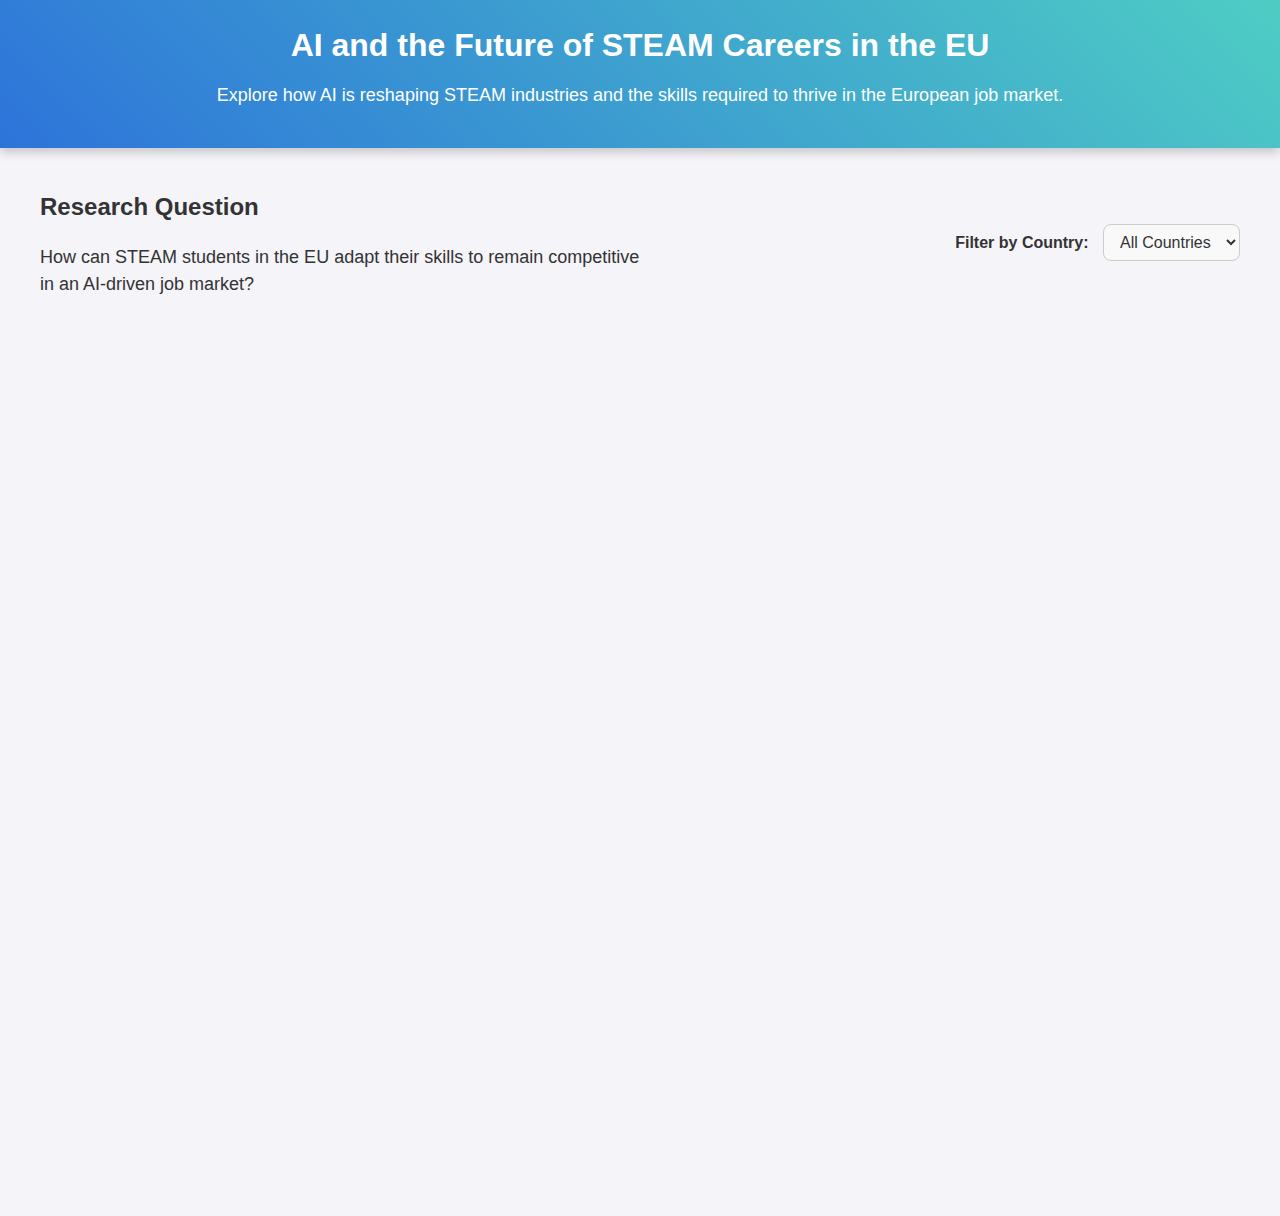
==== visualization1/index.html @ c3ec1257 "Initial Commit" ====
<!DOCTYPE html>
<html lang="en">
<head>
  <meta charset="UTF-8">
  <meta name="viewport" content="width=device-width, initial-scale=1.0">
  <title>AI and the Future of STEAM Careers in the EU</title>
  <link rel="stylesheet" href="style.css">
  <script src="https://d3js.org/d3.v6.min.js"></script>
</head>
<body>
  <!-- Header Section -->
  <header class="header">
    <h1>AI and the Future of STEAM Careers in the EU</h1>
    <p>Explore how AI is reshaping STEAM industries and the skills required to thrive in the European job market.</p>
  </header>

  <!-- Top Section for Research Question and Filters -->
  <div id="top-section">
    <section id="research-question">
      <h2>Research Question</h2>
      <p>How can STEAM students in the EU adapt their skills to remain competitive in an AI-driven job market?</p>
    </section>

    <section id="filters">
      <label for="country-filter">Filter by Country:</label>
      <select id="country-filter">
        <option value="all">All Countries</option>
      </select>
    </section>
  </div>

  <!-- Visualization Section -->
  <section id="visualization">
    <div id="chart-container">
      <div id="chart"></div>
    </div>
  </section>

  <script src="script.js"></script>
</body>
</html>
---- visualization1/style.css ----
/* General page styling */
body {
  font-family: 'Roboto', Arial, sans-serif;
  margin: 0;
  padding: 0;
  background-color: #f4f4f9;
  color: #333;
  line-height: 1.6;
}

/* Header styling */
.header {
  text-align: center;
  padding: 20px 15px;
  background: linear-gradient(45deg, #2d74da, #4ecdc4);
  color: white;
  box-shadow: 0px 4px 10px rgba(0, 0, 0, 0.2);
}

.header h1 {
  margin: 0;
  font-size: 32px;
  font-weight: bold;
}

.header p {
  font-size: 18px;
  margin-top: 10px;
}

/* Top Section Layout */
#top-section {
  display: flex;
  justify-content: space-between; /* Ensure research question is left-aligned, and filter is right-aligned */
  align-items: center;
  max-width: 1200px;
  margin: 20px auto; /* Center align the container */
  padding: 0 15px; /* Add padding for spacing */
}

#research-question {
  flex: 1;
  max-width: 600px; /* Set a maximum width */
}

#research-question h2 {
  font-size: 24px;
  margin-bottom: 10px;
}

#research-question p {
  font-size: 18px;
  line-height: 1.5;
}

#filters {
  flex: 1;
  max-width: 300px; /* Restrict the width of the filter section */
  text-align: right;
}

#filters label {
  margin-right: 10px;
  font-weight: bold;
  font-size: 16px;
}

#filters select {
  padding: 8px 12px;
  border-radius: 8px;
  border: 1px solid #ccc;
  font-size: 16px;
  color: #333;
  background-color: #f9f9f9;
}

/* Visualization Section */
#visualization {
  display: flex;
  justify-content: center; /* Ensure visualization is centered horizontally */
  align-items: center; /* Ensure visualization is centered vertically */
  padding: 40px 15px; /* Add spacing around the visualization */
}

#chart-container {
  width: 100%;
  max-width: 1200px; /* Set maximum width for visualization */
  height: 800px; /* Maintain a large size for the visualization */
  display: flex;
  justify-content: center;
  align-items: center;
  background: transparent; /* Transparent background */
}

#chart {
  width: 100%;
  height: 100%;
}

/* Tooltip styling */
.tooltip {
  font-family: 'Roboto', Arial, sans-serif;
  font-size: 14px;
  color: #fff;
  position: absolute;
  background: rgba(0, 0, 0, 0.9);
  border-radius: 8px;
  padding: 10px;
  box-shadow: 0px 4px 10px rgba(0, 0, 0, 0.3);
  pointer-events: none;
  visibility: hidden;
  z-index: 10;
}

.tooltip strong {
  display: block;
  font-size: 16px;
  margin-bottom: 8px;
  color: #fff;
}

.tooltip span {
  font-size: 14px;
  line-height: 1.5;
}
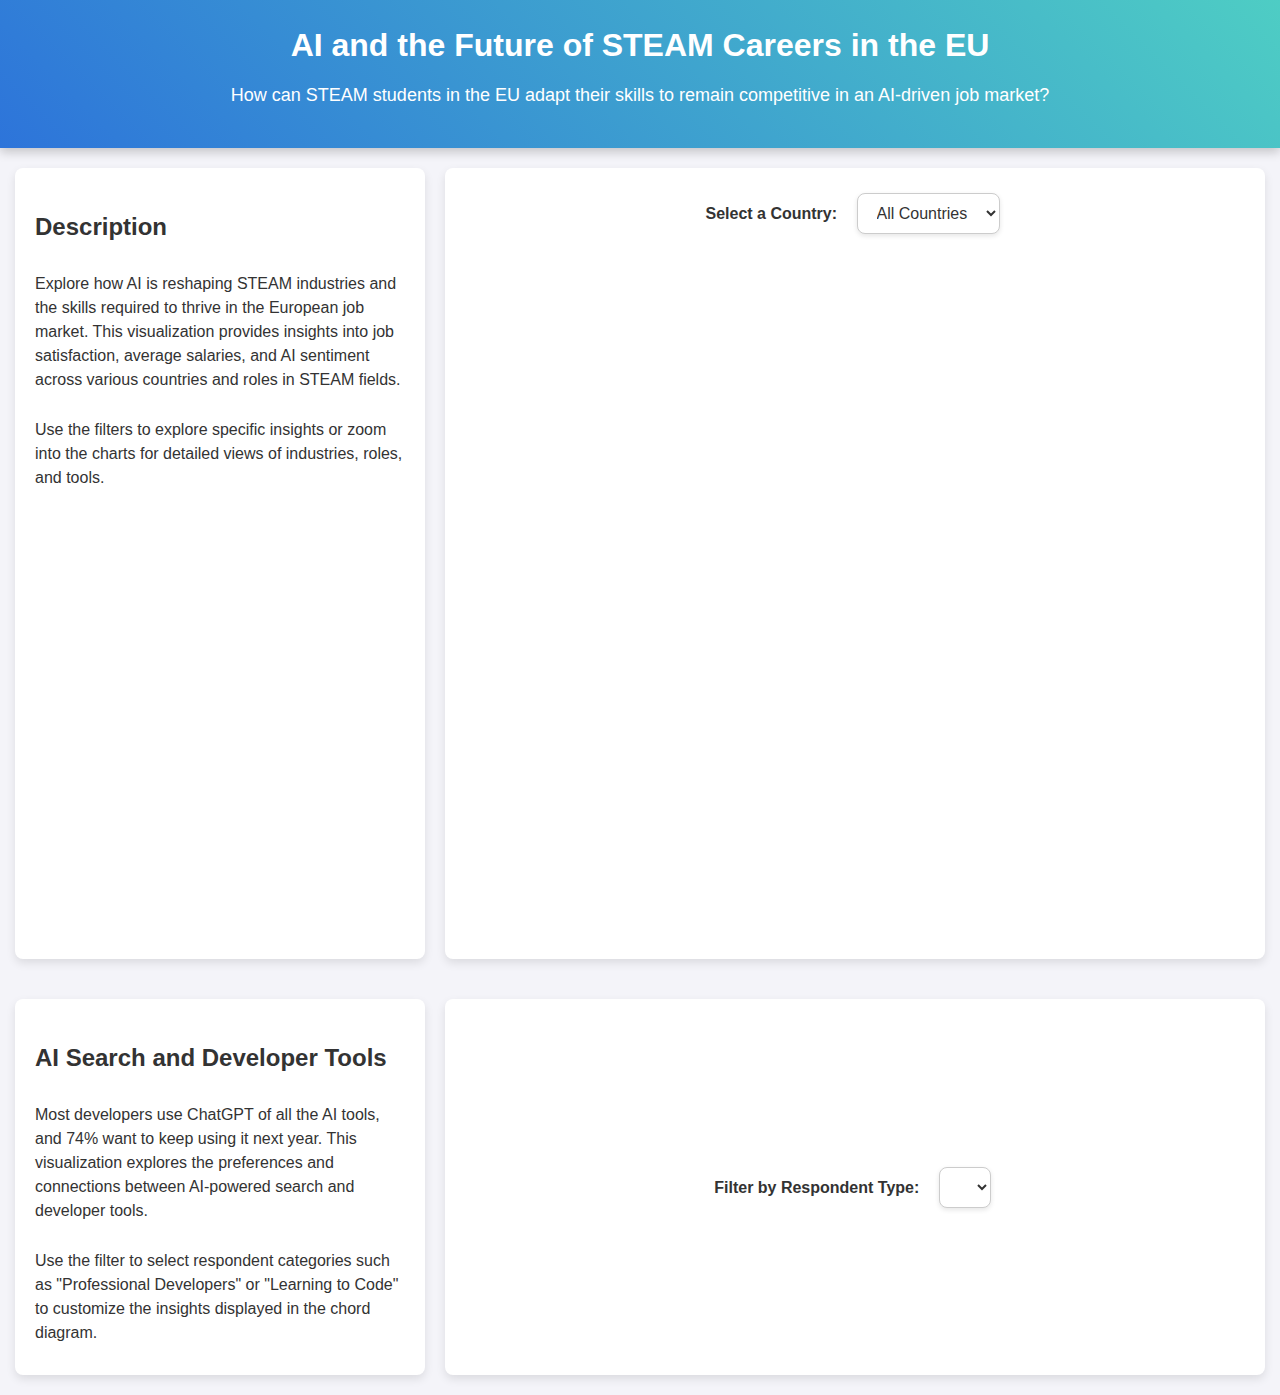
==== commit 1cd2413d: "Adding D3 Chord Diagram and improved Circular Pack chart" ====
--- a/visualization1/index.html
+++ b/visualization1/index.html
@@ -6,36 +6,67 @@
   <title>AI and the Future of STEAM Careers in the EU</title>
   <link rel="stylesheet" href="style.css">
   <script src="https://d3js.org/d3.v6.min.js"></script>
+  <script src="circular_pack.js" defer></script> <!-- Script for Circular Packing Chart -->
+  <script src="chord.js" defer></script> <!-- Script for Chord Diagram -->
 </head>
 <body>
   <!-- Header Section -->
   <header class="header">
     <h1>AI and the Future of STEAM Careers in the EU</h1>
-    <p>Explore how AI is reshaping STEAM industries and the skills required to thrive in the European job market.</p>
+    <p>How can STEAM students in the EU adapt their skills to remain competitive in an AI-driven job market?</p>
   </header>
 
-  <!-- Top Section for Research Question and Filters -->
-  <div id="top-section">
-    <section id="research-question">
-      <h2>Research Question</h2>
-      <p>How can STEAM students in the EU adapt their skills to remain competitive in an AI-driven job market?</p>
-    </section>
+  <!-- Main Section -->
+  <main class="main-container">
+    <!-- Top Section -->
+    <div class="top-section">
+      <!-- Left Card for Storytelling -->
+      <div class="left-card">
+        <h2>Description</h2>
+        <p>Explore how AI is reshaping STEAM industries and the skills required to thrive in the European job market. This visualization provides insights into job satisfaction, average salaries, and AI sentiment across various countries and roles in STEAM fields.</p>
+        <p>Use the filters to explore specific insights or zoom into the charts for detailed views of industries, roles, and tools.</p>
+      </div>
 
-    <section id="filters">
-      <label for="country-filter">Filter by Country:</label>
-      <select id="country-filter">
-        <option value="all">All Countries</option>
-      </select>
-    </section>
-  </div>
+      <!-- Right Card for Circular Packing Visualization -->
+      <div class="right-card">
+        <!-- Filters for Circular Packing Chart -->
+        <div id="filter-container">
+          <label for="country-filter">Select a Country:</label>
+          <select id="country-filter">
+            <option value="all">All Countries</option>
+          </select>
+        </div>
 
-  <!-- Visualization Section -->
-  <section id="visualization">
-    <div id="chart-container">
-      <div id="chart"></div>
+        <!-- Chart Container for Circular Packing -->
+        <div id="chart-container" class="chart-centered">
+          <div id="chart"></div>
+        </div>
+      </div>
     </div>
-  </section>
 
-  <script src="script.js"></script>
+    <!-- Bottom Section for Second Visualization -->
+    <div class="bottom-section">
+      <!-- Left Card for Description -->
+      <div class="bottom-left-card">
+        <h2>AI Search and Developer Tools</h2>
+        <p>Most developers use ChatGPT of all the AI tools, and 74% want to keep using it next year. This visualization explores the preferences and connections between AI-powered search and developer tools.</p>
+        <p>Use the filter to select respondent categories such as "Professional Developers" or "Learning to Code" to customize the insights displayed in the chord diagram.</p>
+      </div>
+
+      <!-- Right Card for Chord Diagram -->
+      <div class="bottom-right-card">
+        <!-- Filter for Chord Diagram -->
+        <div id="respondent-filter-container">
+          <label for="respondent-filter">Filter by Respondent Type:</label>
+          <select id="respondent-filter">
+            <!-- Options populated dynamically by chord.js -->
+          </select>
+        </div>
+
+        <!-- Chart Container for Chord Diagram -->
+        <div id="second-chart" class="chart-centered"></div>
+      </div>
+    </div>
+  </main>
 </body>
 </html>
--- a/visualization1/style.css
+++ b/visualization1/style.css
@@ -28,80 +28,79 @@
   margin-top: 10px;
 }
 
-/* Top Section Layout */
-#top-section {
-  display: flex;
-  justify-content: space-between; /* Ensure research question is left-aligned, and filter is right-aligned */
-  align-items: center;
-  max-width: 1200px;
-  margin: 20px auto; /* Center align the container */
-  padding: 0 15px; /* Add padding for spacing */
-}
-
-#research-question {
-  flex: 1;
-  max-width: 600px; /* Set a maximum width */
-}
-
-#research-question h2 {
+/* Main container for cards */
+.main-container {
+  display: flex;
+  flex-direction: column;
+  max-width: 1400px;
+  margin: 20px auto;
+  gap: 40px;
+  padding: 0 15px;
+}
+
+/* Top section layout */
+.top-section {
+  display: grid;
+  grid-template-columns: 1fr 2fr; /* Left card 1/3, right card 2/3 */
+  gap: 20px;
+}
+
+/* Left card styling for descriptions */
+.left-card, .bottom-left-card {
+  background: #fff;
+  padding: 20px;
+  border-radius: 8px;
+  box-shadow: 0px 4px 10px rgba(0, 0, 0, 0.1);
+  display: flex;
+  flex-direction: column;
+  justify-content: flex-start;
+  text-align: left;
+}
+
+.left-card h2, .bottom-left-card h2 {
   font-size: 24px;
   margin-bottom: 10px;
 }
 
-#research-question p {
-  font-size: 18px;
+.left-card p, .bottom-left-card p {
+  font-size: 16px;
   line-height: 1.5;
-}
-
-#filters {
-  flex: 1;
-  max-width: 300px; /* Restrict the width of the filter section */
-  text-align: right;
-}
-
-#filters label {
-  margin-right: 10px;
-  font-weight: bold;
-  font-size: 16px;
-}
-
-#filters select {
-  padding: 8px 12px;
+  margin-bottom: 10px;
+}
+
+/* Dropdown styling */
+#filter-container select, #respondent-filter {
+  padding: 10px 15px;
   border-radius: 8px;
   border: 1px solid #ccc;
   font-size: 16px;
+  background-color: #fff;
+  margin: 5px;
   color: #333;
+  cursor: pointer;
+  box-shadow: 0px 2px 5px rgba(0, 0, 0, 0.1);
+}
+
+#filter-container label, #respondent-filter-container label {
+  font-weight: bold;
+  margin-right: 10px;
+}
+
+/* Dropdown hover and focus effects */
+#filter-container select:hover, #respondent-filter:hover {
   background-color: #f9f9f9;
 }
 
-/* Visualization Section */
-#visualization {
-  display: flex;
-  justify-content: center; /* Ensure visualization is centered horizontally */
-  align-items: center; /* Ensure visualization is centered vertically */
-  padding: 40px 15px; /* Add spacing around the visualization */
-}
-
-#chart-container {
-  width: 100%;
-  max-width: 1200px; /* Set maximum width for visualization */
-  height: 800px; /* Maintain a large size for the visualization */
-  display: flex;
-  justify-content: center;
-  align-items: center;
-  background: transparent; /* Transparent background */
-}
-
-#chart {
-  width: 100%;
-  height: 100%;
+#filter-container select:focus, #respondent-filter:focus {
+  outline: none;
+  border-color: #2d74da;
 }
 
 /* Tooltip styling */
 .tooltip {
   font-family: 'Roboto', Arial, sans-serif;
   font-size: 14px;
-  color: #fff;
+  color: white;
   position: absolute;
   background: rgba(0, 0, 0, 0.9);
   border-radius: 8px;
@@ -109,17 +108,110 @@
   box-shadow: 0px 4px 10px rgba(0, 0, 0, 0.3);
   pointer-events: none;
   visibility: hidden;
-  z-index: 10;
+  z-index: 1000;
 }
 
 .tooltip strong {
   display: block;
   font-size: 16px;
   margin-bottom: 8px;
-  color: #fff;
-}
-
-.tooltip span {
-  font-size: 14px;
-  line-height: 1.5;
-}
+}
+
+/* Chart container styling for Circular Packing */
+#chart-container {
+  display: flex;
+  justify-content: center;
+  align-items: center;
+  width: 100%;
+  height: 700px;
+  position: relative;
+}
+
+#chart {
+  max-width: 100%;
+  max-height: 100%;
+  display: block;
+  margin: auto;
+}
+
+#chart > svg {
+  display: block;
+  margin: auto;
+}
+
+/* Right card styling for Circular Packing */
+.right-card {
+  background: #fff;
+  padding: 20px;
+  border-radius: 8px;
+  box-shadow: 0px 4px 10px rgba(0, 0, 0, 0.1);
+  position: relative;
+  display: flex;
+  flex-direction: column;
+  justify-content: center;
+  align-items: center;
+}
+
+/* Chart container styling for Chord Diagram */
+#second-chart-container {
+  display: flex;
+  justify-content: center;
+  align-items: center;
+  width: 100%;
+  height: 700px;
+  position: relative;
+}
+
+#second-chart {
+  max-width: 100%;
+  max-height: 100%;
+  display: flex;
+  justify-content: center;
+  align-items: center;
+}
+
+#second-chart > svg {
+  display: block;
+  margin: auto;
+}
+
+/* Bottom section layout */
+.bottom-section {
+  display: grid;
+  grid-template-columns: 1fr 2fr; /* Left card 1/3, right card 2/3 */
+  gap: 20px;
+}
+
+/* Bottom section right card */
+.bottom-right-card {
+  background: #fff;
+  padding: 20px;
+  border-radius: 8px;
+  box-shadow: 0px 4px 10px rgba(0, 0, 0, 0.1);
+  position: relative;
+  display: flex;
+  flex-direction: column;
+  justify-content: center;
+  align-items: center;
+}
+
+/* Add hover effects to cards */
+.left-card:hover, .right-card:hover, .bottom-left-card:hover, .bottom-right-card:hover {
+  box-shadow: 0px 6px 15px rgba(0, 0, 0, 0.2);
+}
+
+/* Responsive adjustments */
+@media (max-width: 1024px) {
+  .top-section, .bottom-section {
+    grid-template-columns: 1fr; /* Stack the cards vertically on smaller screens */
+  }
+
+  .left-card, .right-card, .bottom-left-card, .bottom-right-card {
+    max-width: 100%;
+  }
+
+  #filter-container {
+    position: static;
+    margin-bottom: 15px;
+  }
+}
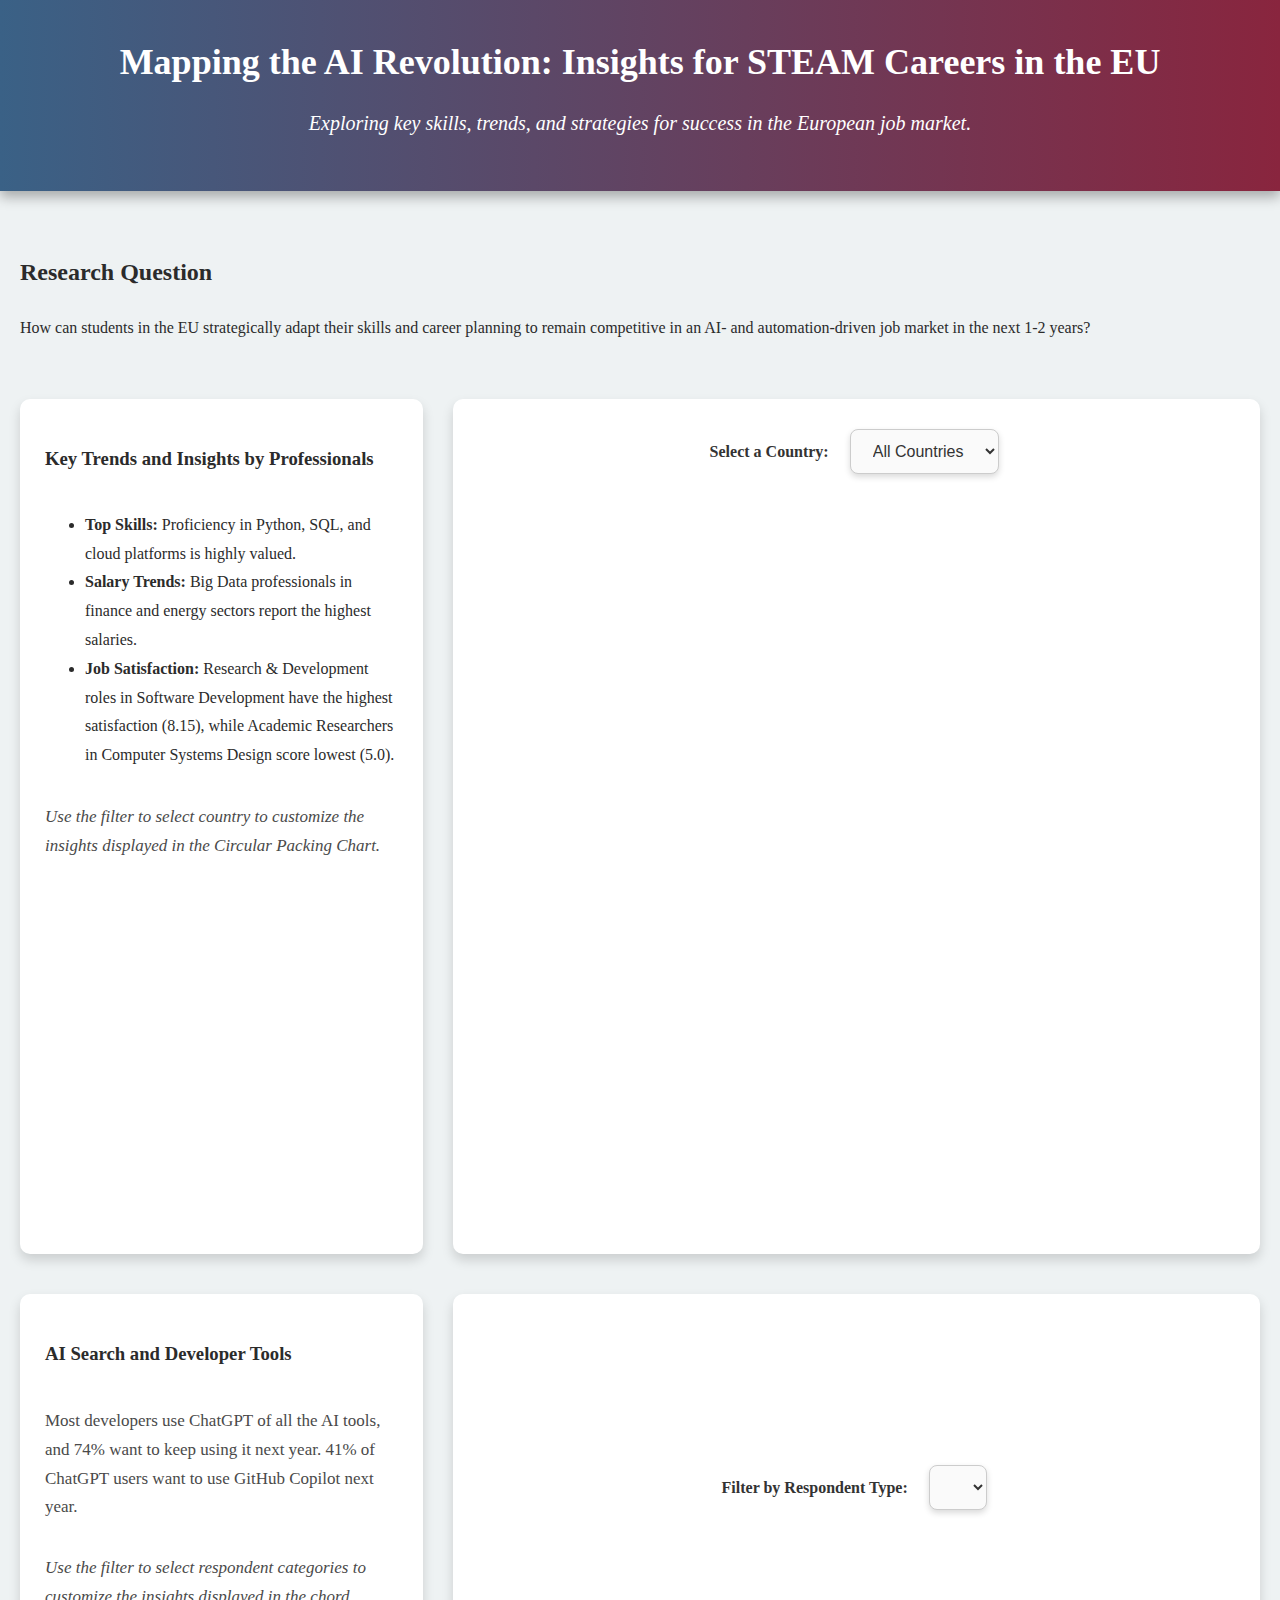
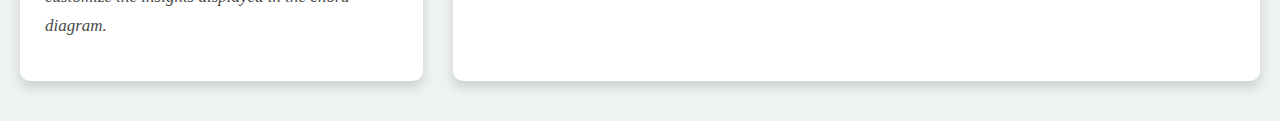
==== commit ea8026b0: "Added content for storytelling" ====
--- a/visualization1/index.html
+++ b/visualization1/index.html
@@ -3,7 +3,7 @@
 <head>
   <meta charset="UTF-8">
   <meta name="viewport" content="width=device-width, initial-scale=1.0">
-  <title>AI and the Future of STEAM Careers in the EU</title>
+  <title>Mapping the AI Revolution: Insights for STEAM Careers in the EU</title>
   <link rel="stylesheet" href="style.css">
   <script src="https://d3js.org/d3.v6.min.js"></script>
   <script src="circular_pack.js" defer></script> <!-- Script for Circular Packing Chart -->
@@ -12,19 +12,28 @@
 <body>
   <!-- Header Section -->
   <header class="header">
-    <h1>AI and the Future of STEAM Careers in the EU</h1>
-    <p>How can STEAM students in the EU adapt their skills to remain competitive in an AI-driven job market?</p>
+    <h1>Mapping the AI Revolution: Insights for STEAM Careers in the EU</h1>
+    <p><strong></strong> Exploring key skills, trends, and strategies for success in the European job market.</p>
   </header>
 
   <!-- Main Section -->
   <main class="main-container">
+    <section class="research-question">
+      <h2>Research Question</h2>
+      <p>How can students in the EU strategically adapt their skills and career planning to remain competitive in an AI- and automation-driven job market in the next 1-2 years?</p>
+    </section>
+
     <!-- Top Section -->
     <div class="top-section">
       <!-- Left Card for Storytelling -->
       <div class="left-card">
-        <h2>Description</h2>
-        <p>Explore how AI is reshaping STEAM industries and the skills required to thrive in the European job market. This visualization provides insights into job satisfaction, average salaries, and AI sentiment across various countries and roles in STEAM fields.</p>
-        <p>Use the filters to explore specific insights or zoom into the charts for detailed views of industries, roles, and tools.</p>
+        <h3>Key Trends and Insights by Professionals</h3>
+        <ul>
+          <li><strong>Top Skills:</strong> Proficiency in Python, SQL, and cloud platforms is highly valued.</li>
+          <li><strong>Salary Trends:</strong> Big Data professionals in finance and energy sectors report the highest salaries.</li>
+          <li><strong>Job Satisfaction:</strong> Research & Development roles in Software Development have the highest satisfaction (8.15), while Academic Researchers in Computer Systems Design score lowest (5.0).</li>
+        </ul>
+        <p><i>Use the filter to select country to customize the insights displayed in the Circular Packing Chart.</i></p>
       </div>
 
       <!-- Right Card for Circular Packing Visualization -->
@@ -48,9 +57,9 @@
     <div class="bottom-section">
       <!-- Left Card for Description -->
       <div class="bottom-left-card">
-        <h2>AI Search and Developer Tools</h2>
-        <p>Most developers use ChatGPT of all the AI tools, and 74% want to keep using it next year. This visualization explores the preferences and connections between AI-powered search and developer tools.</p>
-        <p>Use the filter to select respondent categories such as "Professional Developers" or "Learning to Code" to customize the insights displayed in the chord diagram.</p>
+        <h3>AI Search and Developer Tools</h3>
+        <p>Most developers use ChatGPT of all the AI tools, and 74% want to keep using it next year. 41% of ChatGPT users want to use GitHub Copilot next year.</p>
+        <p><i>Use the filter to select respondent categories to customize the insights displayed in the chord diagram.</i></p>
       </div>
 
       <!-- Right Card for Chord Diagram -->
--- a/visualization1/style.css
+++ b/visualization1/style.css
@@ -1,30 +1,32 @@
 /* General page styling */
 body {
-  font-family: 'Roboto', Arial, sans-serif;
+  font-family: 'Lora', serif;
   margin: 0;
   padding: 0;
-  background-color: #f4f4f9;
-  color: #333;
-  line-height: 1.6;
+  background-color: #eef2f3;
+  color: #2b2b2b;
+  line-height: 1.8;
 }
 
 /* Header styling */
 .header {
   text-align: center;
-  padding: 20px 15px;
-  background: linear-gradient(45deg, #2d74da, #4ecdc4);
+  padding: 30px 20px;
+  background: linear-gradient(90deg, #3a6186, #89253e);
   color: white;
-  box-shadow: 0px 4px 10px rgba(0, 0, 0, 0.2);
+  box-shadow: 0px 6px 12px rgba(0, 0, 0, 0.3);
 }
 
 .header h1 {
   margin: 0;
-  font-size: 32px;
-  font-weight: bold;
+  font-size: 36px;
+  font-weight: 700;
+  font-family: 'Merriweather', serif;
 }
 
 .header p {
-  font-size: 18px;
+  font-size: 20px;
+  font-style: italic;
   margin-top: 10px;
 }
 
@@ -32,25 +34,25 @@
 .main-container {
   display: flex;
   flex-direction: column;
-  max-width: 1400px;
-  margin: 20px auto;
+  max-width: 1280px;
+  margin: 40px auto;
   gap: 40px;
-  padding: 0 15px;
+  padding: 0 20px;
 }
 
 /* Top section layout */
 .top-section {
   display: grid;
   grid-template-columns: 1fr 2fr; /* Left card 1/3, right card 2/3 */
-  gap: 20px;
+  gap: 30px;
 }
 
 /* Left card styling for descriptions */
 .left-card, .bottom-left-card {
-  background: #fff;
-  padding: 20px;
-  border-radius: 8px;
-  box-shadow: 0px 4px 10px rgba(0, 0, 0, 0.1);
+  background: #ffffff;
+  padding: 25px;
+  border-radius: 10px;
+  box-shadow: 0px 6px 12px rgba(0, 0, 0, 0.15);
   display: flex;
   flex-direction: column;
   justify-content: flex-start;
@@ -58,54 +60,59 @@
 }
 
 .left-card h2, .bottom-left-card h2 {
-  font-size: 24px;
-  margin-bottom: 10px;
+  font-size: 26px;
+  font-family: 'Merriweather', serif;
+  color: #3a6186;
+  margin-bottom: 15px;
 }
 
 .left-card p, .bottom-left-card p {
-  font-size: 16px;
-  line-height: 1.5;
-  margin-bottom: 10px;
+  font-size: 17px;
+  line-height: 1.7;
+  color: #4a4a4a;
+  margin-bottom: 15px;
 }
 
 /* Dropdown styling */
 #filter-container select, #respondent-filter {
-  padding: 10px 15px;
+  padding: 12px 18px;
   border-radius: 8px;
   border: 1px solid #ccc;
   font-size: 16px;
-  background-color: #fff;
+  background-color: #fafafa;
   margin: 5px;
   color: #333;
   cursor: pointer;
-  box-shadow: 0px 2px 5px rgba(0, 0, 0, 0.1);
+  box-shadow: 0px 3px 6px rgba(0, 0, 0, 0.15);
 }
 
 #filter-container label, #respondent-filter-container label {
   font-weight: bold;
-  margin-right: 10px;
+  margin-right: 12px;
+  font-size: 16px;
+  color: #333;
 }
 
 /* Dropdown hover and focus effects */
 #filter-container select:hover, #respondent-filter:hover {
-  background-color: #f9f9f9;
+  background-color: #f2f2f2;
 }
 
 #filter-container select:focus, #respondent-filter:focus {
   outline: none;
-  border-color: #2d74da;
+  border-color: #3a6186;
 }
 
 /* Tooltip styling */
 .tooltip {
-  font-family: 'Roboto', Arial, sans-serif;
-  font-size: 14px;
+  font-family: 'Lora', serif;
+  font-size: 15px;
   color: white;
   position: absolute;
-  background: rgba(0, 0, 0, 0.9);
+  background: rgba(0, 0, 0, 0.85);
   border-radius: 8px;
   padding: 10px;
-  box-shadow: 0px 4px 10px rgba(0, 0, 0, 0.3);
+  box-shadow: 0px 4px 10px rgba(0, 0, 0, 0.4);
   pointer-events: none;
   visibility: hidden;
   z-index: 1000;
@@ -113,7 +120,7 @@
 
 .tooltip strong {
   display: block;
-  font-size: 16px;
+  font-size: 17px;
   margin-bottom: 8px;
 }
 
@@ -123,7 +130,7 @@
   justify-content: center;
   align-items: center;
   width: 100%;
-  height: 700px;
+  height: 750px;
   position: relative;
 }
 
@@ -141,10 +148,10 @@
 
 /* Right card styling for Circular Packing */
 .right-card {
-  background: #fff;
-  padding: 20px;
-  border-radius: 8px;
-  box-shadow: 0px 4px 10px rgba(0, 0, 0, 0.1);
+  background: #ffffff;
+  padding: 25px;
+  border-radius: 10px;
+  box-shadow: 0px 6px 12px rgba(0, 0, 0, 0.15);
   position: relative;
   display: flex;
   flex-direction: column;
@@ -158,7 +165,7 @@
   justify-content: center;
   align-items: center;
   width: 100%;
-  height: 700px;
+  height: 750px;
   position: relative;
 }
 
@@ -179,15 +186,15 @@
 .bottom-section {
   display: grid;
   grid-template-columns: 1fr 2fr; /* Left card 1/3, right card 2/3 */
-  gap: 20px;
+  gap: 30px;
 }
 
 /* Bottom section right card */
 .bottom-right-card {
-  background: #fff;
-  padding: 20px;
-  border-radius: 8px;
-  box-shadow: 0px 4px 10px rgba(0, 0, 0, 0.1);
+  background: #ffffff;
+  padding: 25px;
+  border-radius: 10px;
+  box-shadow: 0px 6px 12px rgba(0, 0, 0, 0.15);
   position: relative;
   display: flex;
   flex-direction: column;
@@ -197,7 +204,9 @@
 
 /* Add hover effects to cards */
 .left-card:hover, .right-card:hover, .bottom-left-card:hover, .bottom-right-card:hover {
-  box-shadow: 0px 6px 15px rgba(0, 0, 0, 0.2);
+  box-shadow: 0px 8px 18px rgba(0, 0, 0, 0.25);
+  transform: translateY(-3px);
+  transition: all 0.3s ease-in-out;
 }
 
 /* Responsive adjustments */
@@ -212,6 +221,6 @@
 
   #filter-container {
     position: static;
-    margin-bottom: 15px;
+    margin-bottom: 20px;
   }
 }
